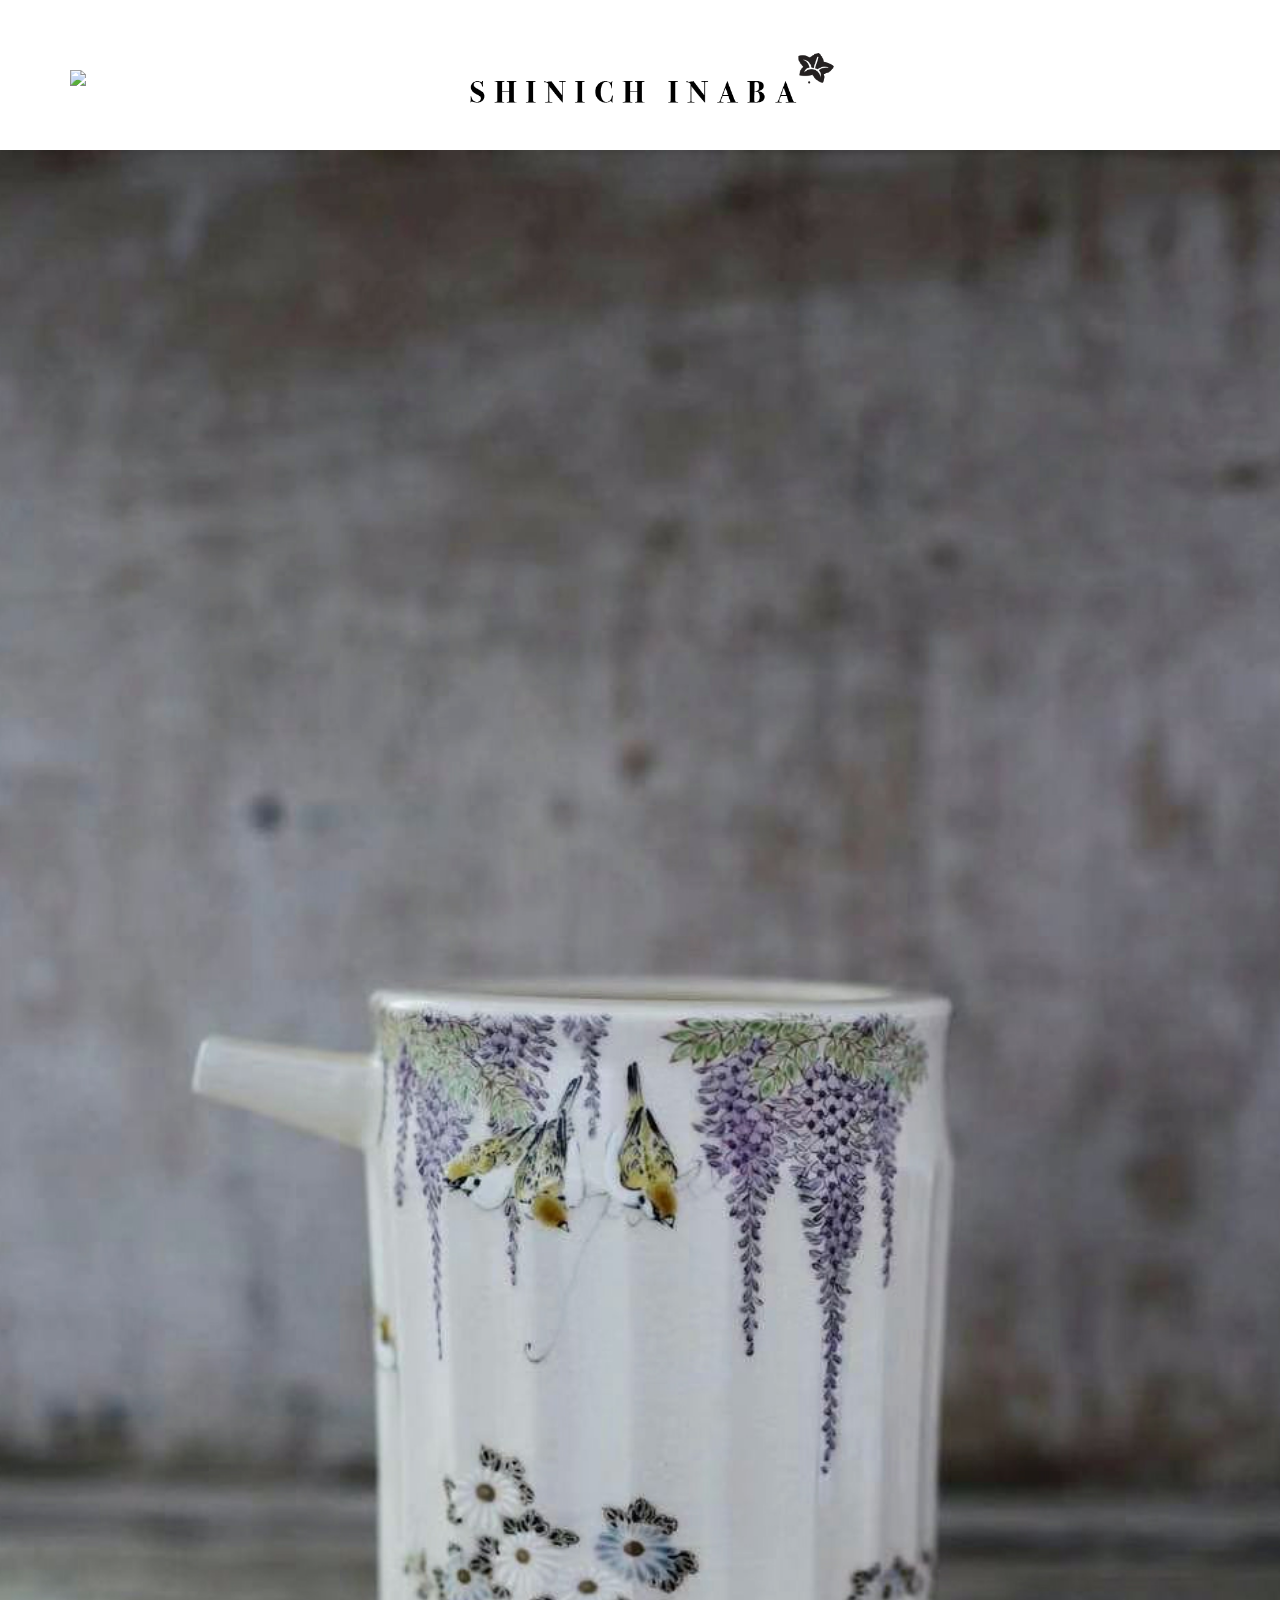
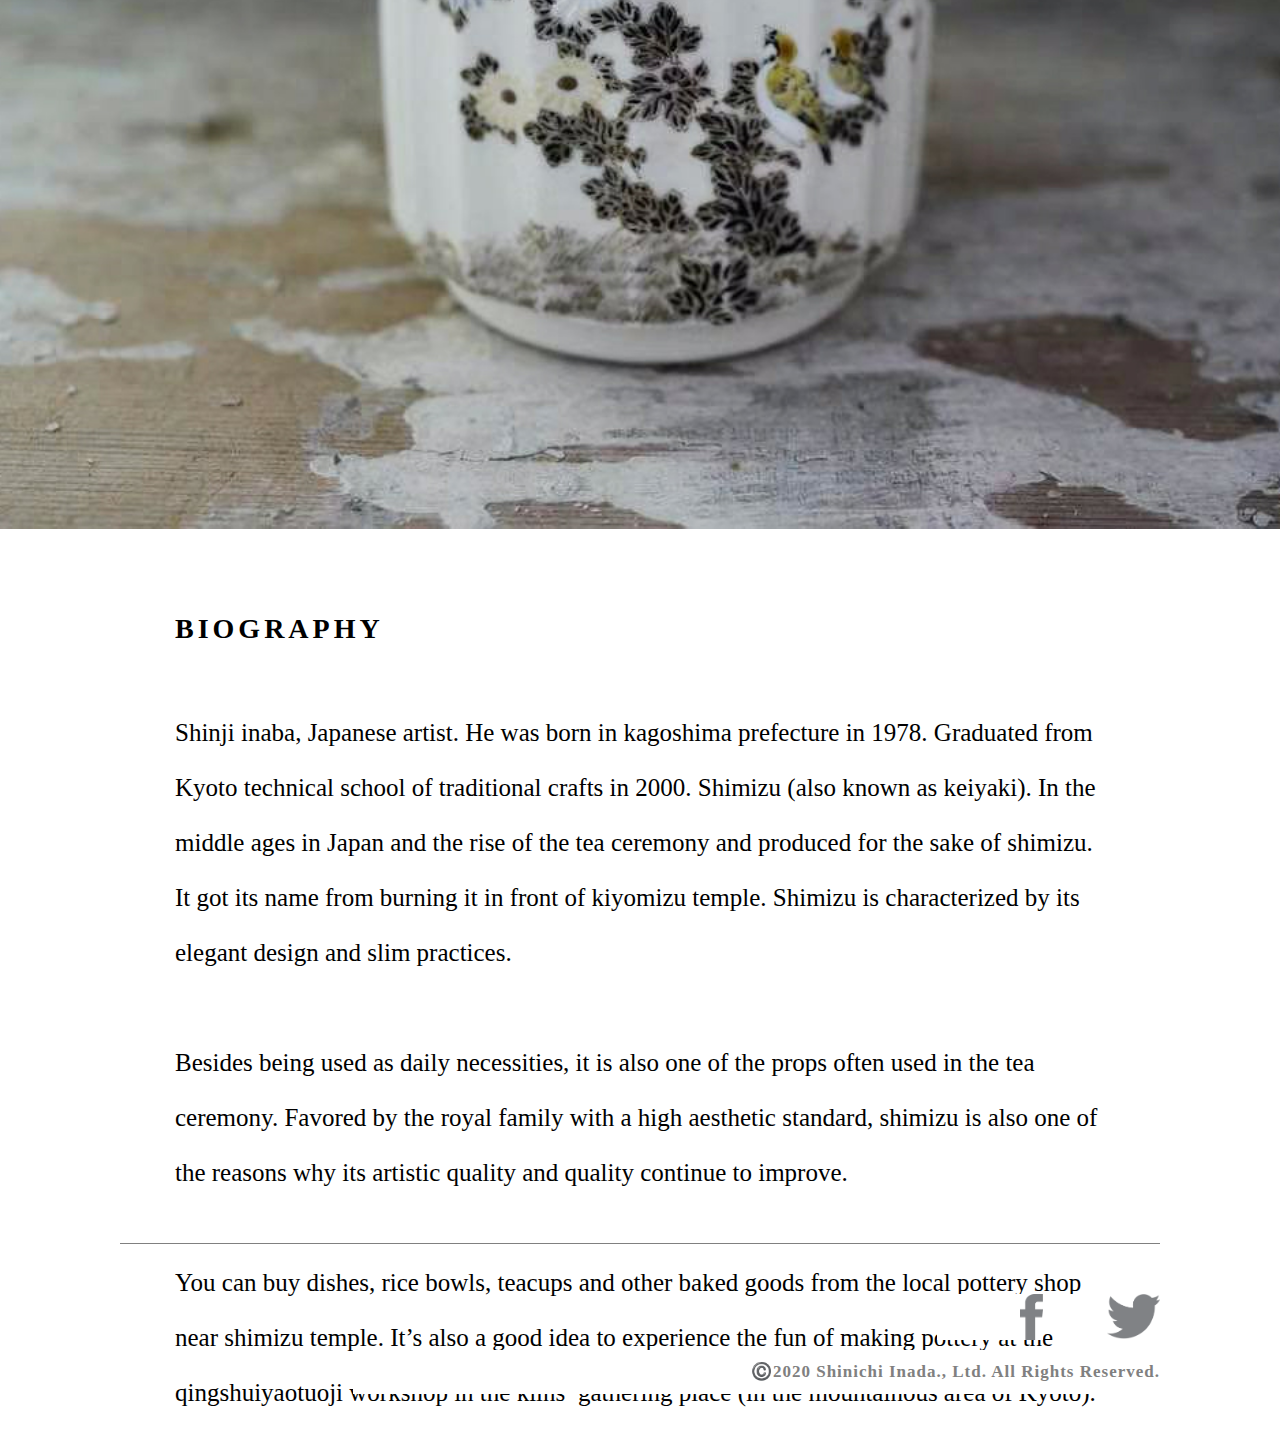
==== index.html @ faaf4185 "my index file" ====
<!DOCTYPE html>
<html lang="en">
<head>
    <meta charset="utf-8">
    <meta http-equiv="X-UA-Compatible" content="IE=edge">
    <meta name="description" content="An interactive getting started guide for Brackets.">
    <title>Artist-SHINICH-INABA</title>
    
   
    <!-- import the webpage's stylesheet -->
    <link rel="stylesheet" href="/style.css">
    
    <!-- import the webpage's javascript file -->
    <script src="/script.js" defer></script>
    
</head>
    
<body>
    
<!-- Top Navigation Menu -->
        <div class="topnav">
    
            <!-- Navigation bar -->
              <a href="#home" class="active">
                    <img src="photos/logo.png" width="33%">
                
              </a>
            
            <!-- 'hidden' menu-->
              <div id="myLinks">
                    <a class="text" href="#home">HOME</a>
                    <a class="text" href="event.html">EVENT</a>
                    <a class="text" href="#gallery">GALLERY</a>
                    <a class="text" href="#social">SOCIAL</a>
                    <a class="text" href="#contact">CONTACT</a>
              </div>
            
            <!-- 'hidden' menu trigger-->
              <a class="icon" onclick="showMenu()">
                  <img src="https://cdn.glitch.com/36a0c12c-e227-4265-af26-734c4c458206%2Fmenu-24px.svg">
              </a>
        </div>
    
    
     
    <div class="homepage-image-1">
        <img src="photos/WechatIMG244.jpeg" alt="teacup1" width="100%">
    </div>
    
    <div class="biography">
        
        <h2>BIOGRAPHY</h2>
        
        <p>Shinji inaba, Japanese artist. He was born in kagoshima prefecture in 1978. Graduated from Kyoto technical school of traditional crafts in 2000. Shimizu (also known as keiyaki). In the middle ages in Japan and the rise of the tea ceremony and produced for the sake of shimizu. It got its name from burning it in front of kiyomizu temple. Shimizu is characterized by its elegant design and slim practices. <br>
        
        <br>

        Besides being used as daily necessities, it is also one of the props often used in the tea ceremony. Favored by the royal family with a high aesthetic standard, shimizu is also one of the reasons why its artistic quality and quality continue to improve. <br>
            
        <br>

        You can buy dishes, rice bowls, teacups and other baked goods from the local pottery shop near shimizu temple. It’s also a good idea to experience the fun of making pottery at the qingshuiyaotuoji workshop in the kilns’ gathering place (in the mountainous area of Kyoto).</p>
    </div>
    
    <div class="footer">
        <div class="blocks blocks-media-1">
                <img src="photos/facebook-512%20copy.png" width="22%" align="right">
                
            </div>
        
        <div class="blocks blocks-media-2">
                <img src="photos/_65QFl7B%20copy.png" width="50%" align="right">
        
        
            </div>
        
                    
            <div class="blocks blocks-copyright">
                <h1>©️2020 Shinichi Inada., Ltd. All Rights Reserved.</h1>
            </div>
    </div>

</body>
    
</html>
---- style.css ----
body {
    width: 100%;
    margin: 0;
    padding: 0;
}

.topnav {
    height: 150px;
    overflow: hidden;
    background-color: white;
    position: relative;
}

.topnav #myLinks {
    position: fixed;
    width: 35%;
    height: 90%;
    margin: -10px 0px 0px 0px;
    background-color: white;
    display: none;

}

.topnav a.text {
    color: black;
    margin-top: 30px;
    padding: 30px;
    text-decoration: none;
    font-size: 17px;
    display: block;
    text-align: center;
}


.topnav a {
    padding: 13px;
    text-decoration: none;
    font-size: 17px;
    display: block;
}

.topnav a.icon {
    margin: 57px;
    background: white;
    display: block;
    position: absolute;
    left: 0;
    top: 0;
}

.active {
    text-align: center;
    margin: 40px;
    background-color: white;
    color: black;
}

a.icon:hover {
    margin: 57px;
    background-color: white;
}

a:hover {
    background-color: darkgrey;
    color: black;
}


.navigation-bar{
    height: 150px;
    background: pink;
    display: grid;
    grid-template-columns: 1fr 1fr 1fr 1fr 1fr 1fr 1fr;
    grid-template-rows: 1fr 1fr 1fr 1fr; 
    grid-gap: 5px; 
    padding: 20px;
    
     grid-template-areas: 
                ". . . . . . . "
                "my-1-1 . my-1 my-1 my-1 . . "
                ". . my-1 my-1 my-1 . . "
                ". . . . . . . "
                ;
            
    align-items: center;
          

}



.blocks1{
        background-color: white;
}
    
.blocks1-navigation {  
        grid-area: my-1;
            
        }
    
.blocks1-logo{
        grid-area: my-1-1;
}



.homepage-image-1 {
    object-fit: contain;
    height: 100%;
    background: white;
}

h2 {
    text-align: left;
    color: black;
    margin: 80px 175px 60px 175px;
    letter-spacing: 4px;
    font-size: 28px;
}

h1 {
    text-align: right;
    font-size: 17px;
    color: gray;
    letter-spacing: 1px;
}

p {
    font-size: 25px;
    margin: 0px 175px;
    line-height: 220%;
}

.biography {
    height: 70vh;
    background: white;
}

.footer {
    height: 200px;
    background: white;
    display: grid;
    grid-template-columns: 1fr 1fr 1fr 1fr 1fr 1fr 1fr 1fr 1fr;
    grid-template-rows: 1fr 1fr 1fr 1fr;
    grid-gap: 10px;
    padding: 0px;
    margin: 0px 120px 0px 120px;
    border-top: solid grey;
    border-width: 1px;

    grid-template-areas:
        ". . . . . . . . ."
        ". . . . . . . my-1 my-2"
        ". . my-3 my-3 my-3 my-3 my-3 my-3 my-3 "
        ". . . . . . . . . "
    ;

    align-items: right;


}

.blocks {
    background-color: white;
}

.blocks-media-1 {
    grid-area: my-1;

}

.blocks-media-2 {

    grid-area: my-2;

}

.blocks-copyright {
    grid-area: my-3;
}

@media screen and (min-width:300px) and (max-width:600px){
    
}
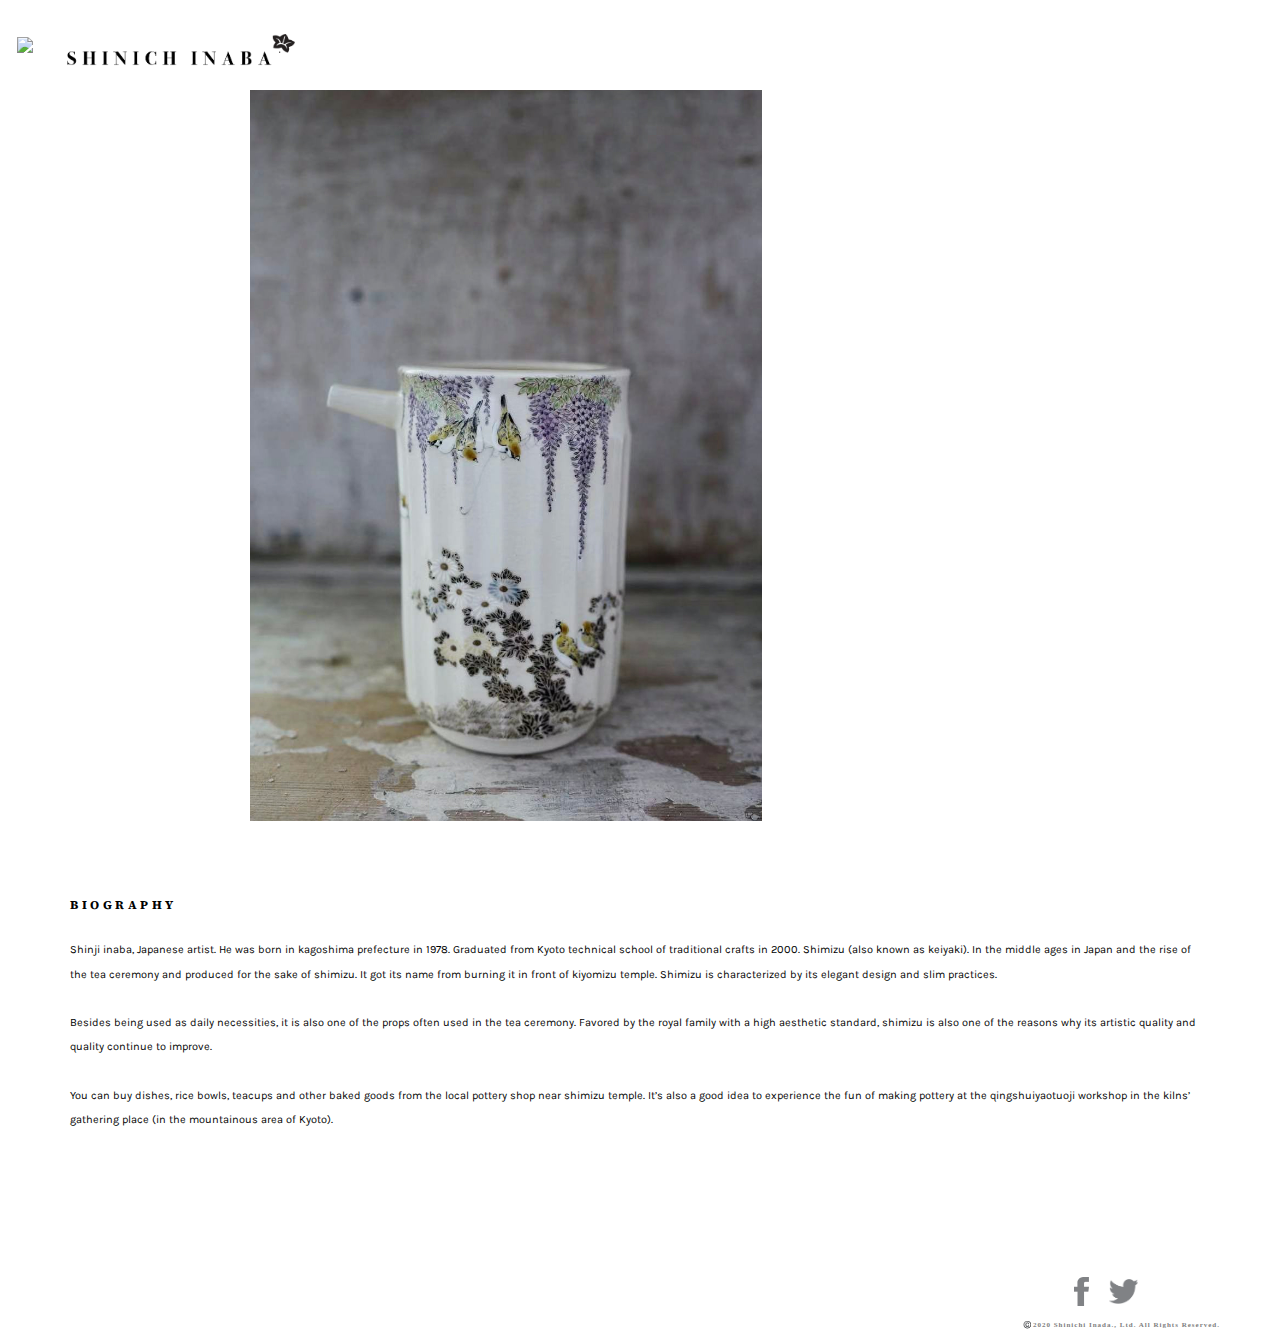
==== commit 18b31805: "Add files via upload" ====
--- a/index.html
+++ b/index.html
@@ -3,83 +3,93 @@
 <head>
     <meta charset="utf-8">
     <meta http-equiv="X-UA-Compatible" content="IE=edge">
+    <meta name='viewport' content='width=device-width, initial-scale=1.0, maximum-scale=1.0' />
     <meta name="description" content="An interactive getting started guide for Brackets.">
+    <link href="https://fonts.googleapis.com/css?family=Karla&display=swap" rel="stylesheet">
+    <link href="https://fonts.googleapis.com/css?family=Source+Serif+Pro:600&display=swap" rel="stylesheet">
+    <link href="https://fonts.googleapis.com/css?family=Mukta:300&display=swap" rel="stylesheet">
     <title>Artist-SHINICH-INABA</title>
-    
-   
+
+
     <!-- import the webpage's stylesheet -->
     <link rel="stylesheet" href="/style.css">
-    
+
     <!-- import the webpage's javascript file -->
     <script src="/script.js" defer></script>
-    
+
 </head>
-    
+
 <body>
-    
-<!-- Top Navigation Menu -->
-        <div class="topnav">
-    
-            <!-- Navigation bar -->
-              <a href="#home" class="active">
-                    <img src="photos/logo.png" width="33%">
-                
-              </a>
+
+    <!-- Top Navigation Menu -->
+    <div class="topnav">
+
+        <!-- Navigation bar -->
+        <a href="#home" class="active">
+            <img class="active-1" src="photos/logo.png">
+
+        </a>
+
+        <!-- 'hidden' menu-->
+        <div id="myLinks">
+            <a class="text" href="#index.html">HOME</a>
+            <a class="text" href="event.html">EVENT</a>
+            <a class="text" href="gallery.html">GALLERY</a>
+            <a class="text" href="#social">SOCIAL</a>
+            <a class="text" href="#contact">CONTACT</a>
+        </div>
+
+        <!-- 'hidden' menu trigger-->
+        <a class="icon" onclick="showMenu()">
+            <img src="https://cdn.glitch.com/36a0c12c-e227-4265-af26-734c4c458206%2Fmenu-24px.svg" width="65%">
+        </a>
+    </div>
+
+
+        <div class="mySlide section">
+
+            <img class="mySlides" src="photos/WechatIMG244.jpeg" alt="teacup1">
             
-            <!-- 'hidden' menu-->
-              <div id="myLinks">
-                    <a class="text" href="#home">HOME</a>
-                    <a class="text" href="event.html">EVENT</a>
-                    <a class="text" href="#gallery">GALLERY</a>
-                    <a class="text" href="#social">SOCIAL</a>
-                    <a class="text" href="#contact">CONTACT</a>
-              </div>
+            <img class="mySlides" src="photos/WechatIMG261.jpeg" alt="teacup2">
             
-            <!-- 'hidden' menu trigger-->
-              <a class="icon" onclick="showMenu()">
-                  <img src="https://cdn.glitch.com/36a0c12c-e227-4265-af26-734c4c458206%2Fmenu-24px.svg">
-              </a>
+            <img class="mySlides" src="photos/WechatIMG252.jpeg" alt="teacup3">
+
         </div>
-    
-    
-     
-    <div class="homepage-image-1">
-        <img src="photos/WechatIMG244.jpeg" alt="teacup1" width="100%">
+
+  
+
+
+    <div class="biography">
+
+        <h2>BIOGRAPHY</h2>
+
+        <p>Shinji inaba, Japanese artist. He was born in kagoshima prefecture in 1978. Graduated from Kyoto technical school of traditional crafts in 2000. Shimizu (also known as keiyaki). In the middle ages in Japan and the rise of the tea ceremony and produced for the sake of shimizu. It got its name from burning it in front of kiyomizu temple. Shimizu is characterized by its elegant design and slim practices. <br>
+
+            <br>
+
+            Besides being used as daily necessities, it is also one of the props often used in the tea ceremony. Favored by the royal family with a high aesthetic standard, shimizu is also one of the reasons why its artistic quality and quality continue to improve. <br>
+
+            <br>
+
+            You can buy dishes, rice bowls, teacups and other baked goods from the local pottery shop near shimizu temple. It’s also a good idea to experience the fun of making pottery at the qingshuiyaotuoji workshop in the kilns’ gathering place (in the mountainous area of Kyoto).</p>
     </div>
-    
-    <div class="biography">
-        
-        <h2>BIOGRAPHY</h2>
-        
-        <p>Shinji inaba, Japanese artist. He was born in kagoshima prefecture in 1978. Graduated from Kyoto technical school of traditional crafts in 2000. Shimizu (also known as keiyaki). In the middle ages in Japan and the rise of the tea ceremony and produced for the sake of shimizu. It got its name from burning it in front of kiyomizu temple. Shimizu is characterized by its elegant design and slim practices. <br>
-        
-        <br>
 
-        Besides being used as daily necessities, it is also one of the props often used in the tea ceremony. Favored by the royal family with a high aesthetic standard, shimizu is also one of the reasons why its artistic quality and quality continue to improve. <br>
-            
-        <br>
-
-        You can buy dishes, rice bowls, teacups and other baked goods from the local pottery shop near shimizu temple. It’s also a good idea to experience the fun of making pottery at the qingshuiyaotuoji workshop in the kilns’ gathering place (in the mountainous area of Kyoto).</p>
-    </div>
-    
     <div class="footer">
         <div class="blocks blocks-media-1">
-                <img src="photos/facebook-512%20copy.png" width="22%" align="right">
-                
-            </div>
-        
+            <img class="facebook" src="photos/facebook-512%20copy.png">
+
+        </div>
+
         <div class="blocks blocks-media-2">
-                <img src="photos/_65QFl7B%20copy.png" width="50%" align="right">
-        
-        
-            </div>
-        
-                    
-            <div class="blocks blocks-copyright">
-                <h1>©️2020 Shinichi Inada., Ltd. All Rights Reserved.</h1>
-            </div>
+            <img class="twitter" src="photos/_65QFl7B%20copy.png">
+
+
+        </div>
+
+
+        <div class="blocks blocks-copyright">
+            <h1>©️2020 Shinichi Inada., Ltd. All Rights Reserved.</h1>
+        </div>
     </div>
 
-</body>
-    
-</html>
+</body></html>
--- a/style.css
+++ b/style.css
@@ -1,46 +1,54 @@
 body {
-    width: 100%;
+
     margin: 0;
     padding: 0;
 }
 
+.mySlides {display:none;}
+
+
 .topnav {
-    height: 150px;
+    width: 100%;
+    height: 90px;
     overflow: hidden;
     background-color: white;
-    position: relative;
+    position: fixed;
+
 }
 
 .topnav #myLinks {
     position: fixed;
     width: 35%;
-    height: 90%;
-    margin: -10px 0px 0px 0px;
+    height: 550px;
+    margin: -1.5px 0px 0px 0px;
     background-color: white;
     display: none;
-
-}
+    box-shadow: 0 4px 8px 0 rgba(0, 0, 0, 0.05), 0 6px 20px 0 rgba(0, 0, 0, 0.05);
+    
+}
+   
 
 .topnav a.text {
     color: black;
     margin-top: 30px;
-    padding: 30px;
+    padding: 30px 0px -10px 0px;
     text-decoration: none;
-    font-size: 17px;
+    font-size: 10px;
+    font-family: "Mukta";
     display: block;
     text-align: center;
+    
 }
 
 
 .topnav a {
-    padding: 13px;
+    padding: 7px;
     text-decoration: none;
-    font-size: 17px;
     display: block;
 }
 
 .topnav a.icon {
-    margin: 57px;
+    margin: 30px 0px 0px 10px;
     background: white;
     display: block;
     position: absolute;
@@ -50,85 +58,92 @@
 
 .active {
     text-align: center;
-    margin: 40px;
-    background-color: white;
-    color: black;
+    margin: 25px;
+    background-color: white;
+    color: black;
+}
+
+.active-1 {
+    width: 40%;
 }
 
 a.icon:hover {
-    margin: 57px;
-    background-color: white;
+    padding: 35px 0px 30px 10px;
+    margin: 5px;
+    background-color: white;
+    
 }
 
 a:hover {
-    background-color: darkgrey;
-    color: black;
-}
-
-
-.navigation-bar{
+    background-color: white;
+    color: black;
+}
+
+
+.navigation-bar {
     height: 150px;
-    background: pink;
     display: grid;
     grid-template-columns: 1fr 1fr 1fr 1fr 1fr 1fr 1fr;
-    grid-template-rows: 1fr 1fr 1fr 1fr; 
-    grid-gap: 5px; 
+    grid-template-rows: 1fr 1fr 1fr 1fr;
+    grid-gap: 5px;
     padding: 20px;
-    
-     grid-template-areas: 
-                ". . . . . . . "
-                "my-1-1 . my-1 my-1 my-1 . . "
-                ". . my-1 my-1 my-1 . . "
-                ". . . . . . . "
-                ;
-            
+
+    grid-template-areas:
+        ". . . . . . . "
+        "my-1-1 . my-1 my-1 my-1 . . "
+        ". . my-1 my-1 my-1 . . "
+        ". . . . . . . "
+    ;
+
     align-items: center;
-          
-
-}
-
-
-
-.blocks1{
-        background-color: white;
-}
-    
-.blocks1-navigation {  
-        grid-area: my-1;
-            
-        }
-    
-.blocks1-logo{
-        grid-area: my-1-1;
-}
-
-
-
-.homepage-image-1 {
+
+
+}
+
+
+
+.blocks1 {
+    background-color: white;
+}
+
+.blocks1-navigation {
+    grid-area: my-1;
+
+}
+
+.blocks1-logo {
+    grid-area: my-1-1;
+}
+
+
+
+.mySlides {
+    width: 100%;
     object-fit: contain;
-    height: 100%;
-    background: white;
-}
+}
+
 
 h2 {
     text-align: left;
     color: black;
-    margin: 80px 175px 60px 175px;
-    letter-spacing: 4px;
-    font-size: 28px;
+    margin: 26px 0px 25px 70px;
+    letter-spacing: 3.5px;
+    font-size: 12px;
+    font-family: "Source Serif Pro";
 }
 
 h1 {
     text-align: right;
-    font-size: 17px;
+    font-size: 6px;
     color: gray;
     letter-spacing: 1px;
 }
 
 p {
-    font-size: 25px;
-    margin: 0px 175px;
+    font-size: 10.5px;
+    padding: 0px 70px 30px 70px;
     line-height: 220%;
+    font-family:"Karla";
 }
 
 .biography {
@@ -136,15 +151,26 @@
     background: white;
 }
 
+.facebook {
+    width: 22%;
+    float: right;
+}
+
+.twitter {
+    width: 50%;
+    float: right;
+}
+
+
 .footer {
-    height: 200px;
+    height: 35px;
     background: white;
     display: grid;
     grid-template-columns: 1fr 1fr 1fr 1fr 1fr 1fr 1fr 1fr 1fr;
     grid-template-rows: 1fr 1fr 1fr 1fr;
     grid-gap: 10px;
-    padding: 0px;
-    margin: 0px 120px 0px 120px;
+    padding: 25px 0px 40px 0px;
+    margin: 0px 60px 0px 50px;
     border-top: solid grey;
     border-width: 1px;
 
@@ -155,7 +181,6 @@
         ". . . . . . . . . "
     ;
 
-    align-items: right;
 
 
 }
@@ -179,6 +204,75 @@
     grid-area: my-3;
 }
 
-@media screen and (min-width:300px) and (max-width:600px){
+@media only screen and (min-width:768px) {
+
+    .topnav #myLinks {
+        width: 15%;
+        height: 400px;
+        padding: 40px 37px 0px 37px;
+        margin: -1.5px 0px 0px 0px;
+        background-color: white;
+        display: none;
+
+    }
+
+    .mySlides {
+        width: 40%;
+        padding: 30px 250px 50px 250px;
+        float: center;
+
+    }
+
+    .active-1 {
+        width: 20%;
+        padding: 2px 0px 0px 20px;
+        float: left;
+    }
+    
+    p {
+    font-size: 11px;
+    padding: 0px 70px 30px 70px;
+    line-height: 220%;
+    font-family:'Karla';
+}
+
+    .biography {
+        height: 30vh;
+        background: white;
+    }
+
+    .facebook {
+        width: 12%;
+        float: right;
+    }
+
+    .twitter {
+        width: 24%;
+        float: left;
+        padding: 1.5px 0px 0px 10px;
+    }
+
+    .footer {
+        margin: 100px 60px 0px 50px;
+        padding: 0px 0px 40px 0px;
+        border: none;
+    }
+    
+    h1 {
+    text-align: right;
+    font-size: 8px;
+    color: gray;
+    letter-spacing: 1px;
+}
+}
+
+@media only screen and (min-width:414px) {
+    h1 {
+    text-align: right;
+    font-size: 7px;
+    color: gray;
+    letter-spacing: 1px;
+}
+    
     
 }